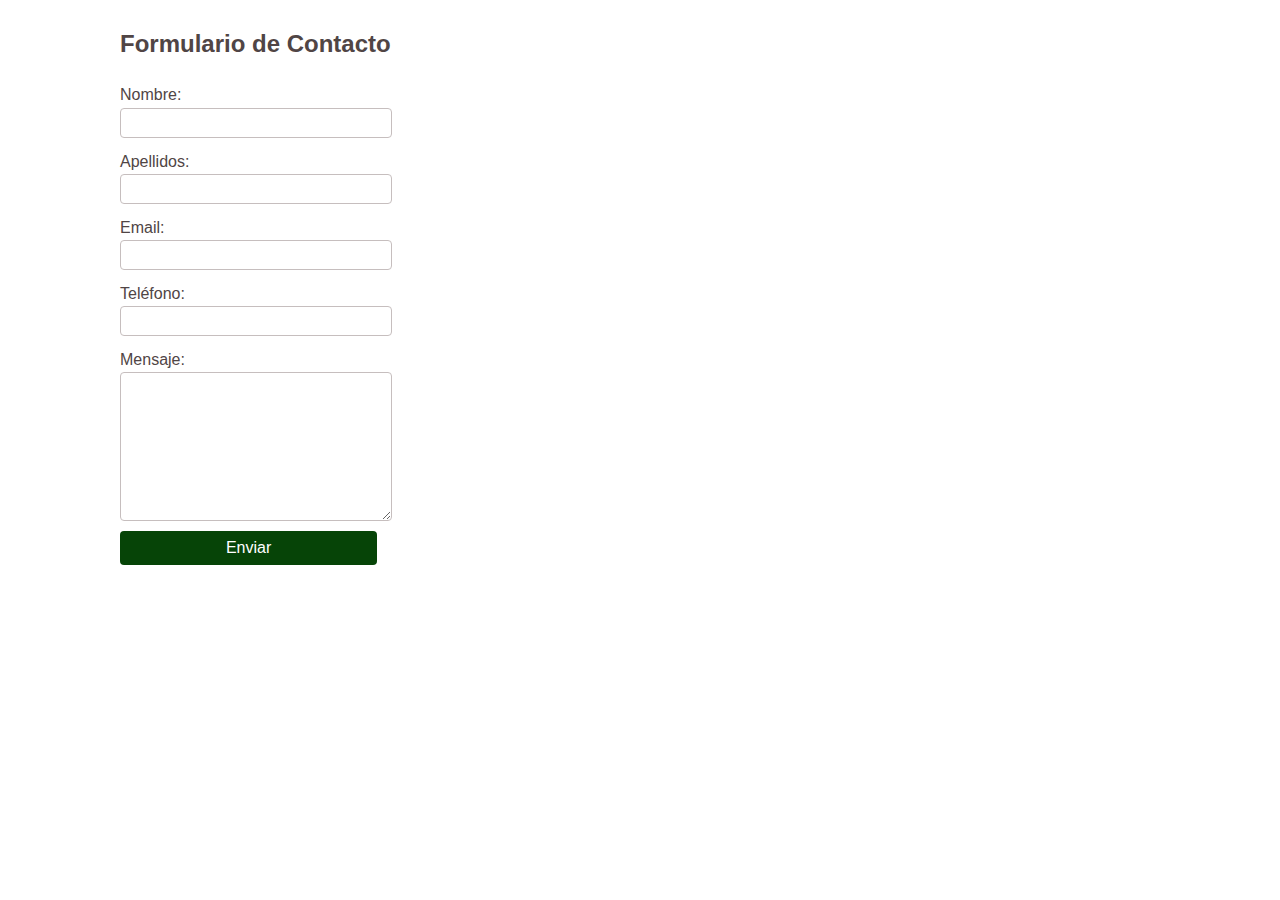
==== paginas/formulario.html @ 3073ed87 "Commit inicial" ====
<!DOCTYPE html>
<html lang="en">
<head>
    <meta charset="UTF-8">
    <meta name="viewport" content="width=device-width, initial-scale=1.0">
    <title>Document</title>
</head>
<link rel="stylesheet" href="style.css"/>
<body>
    <div class="formulario">
        <h2>Formulario de Contacto</h2>
        <form action="#" method="POST">
          <label for="nombre">Nombre:</label>
          <input type="text" id="nombre" name="nombre" required>
    
          <label for="apellidos">Apellidos:</label>
          <input type="text" id="apellidos" name="apellidos" required>
    
          <label for="email">Email:</label>
          <input type="email" id="email" name="email" required>
    
          <label for="telefono">Teléfono:</label>
          <input type="tel" id="telefono" name="telefono" required>
    
          <label for="mensaje">Mensaje:</label>
          <textarea id="mensaje" name="mensaje" required></textarea>
    
          <button type="submit">Enviar</button>
        </form>
      </div>
           
</body>
</html>
---- paginas/style.css ----
.formulario {
    font-family:"poppins",sans-serif;
     display: flex;
     flex-direction: column;
     height: 35em;
     justify-content: center;
     align-items: start;
     background-color: white;
     padding-left: 7em;
     color: rgb(80, 69, 69);
   
  
  }

 /* h2 {
    text-align: center;
  }
*/
  label {
    display: block;
    /*margin: 10px 0 5px;*/
    margin:0.5em 0 0.2em;
  }

  input, textarea {
    width: 100%;
    padding: 0.5em;
    margin-bottom: 0.5em;
    border: 1px solid #c6bebe;
    border-radius: 4px;
  }

  textarea {
    /*resize: vertical;*/
    height: 10em;
  }

  button {
    width: 100%;
    padding: 0.5em;
    background-color: #064407;
    color: white;
    border: none;
    border-radius: 4px;
    cursor: pointer;
    font-size: 1em;
  }

  button:hover {
    background-color: #082f10;
  }
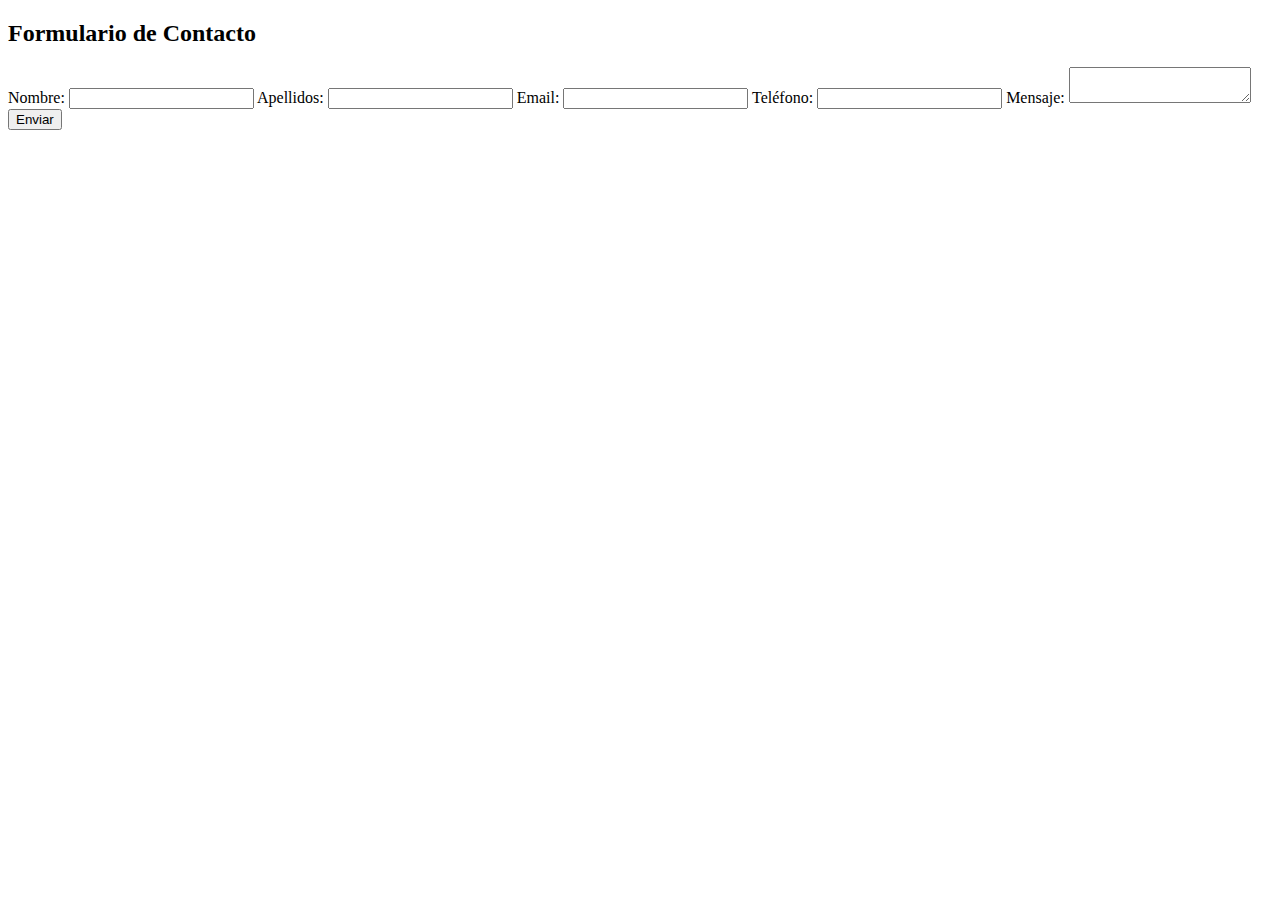
==== commit 7cb5c789: "Commit inicial rama" ====
--- a/paginas/formulario.html
+++ b/paginas/formulario.html
@@ -3,7 +3,7 @@
 <head>
     <meta charset="UTF-8">
     <meta name="viewport" content="width=device-width, initial-scale=1.0">
-    <title>Document</title>
+    <title>Formulario</title>
 </head>
 <link rel="stylesheet" href="style.css"/>
 <body>
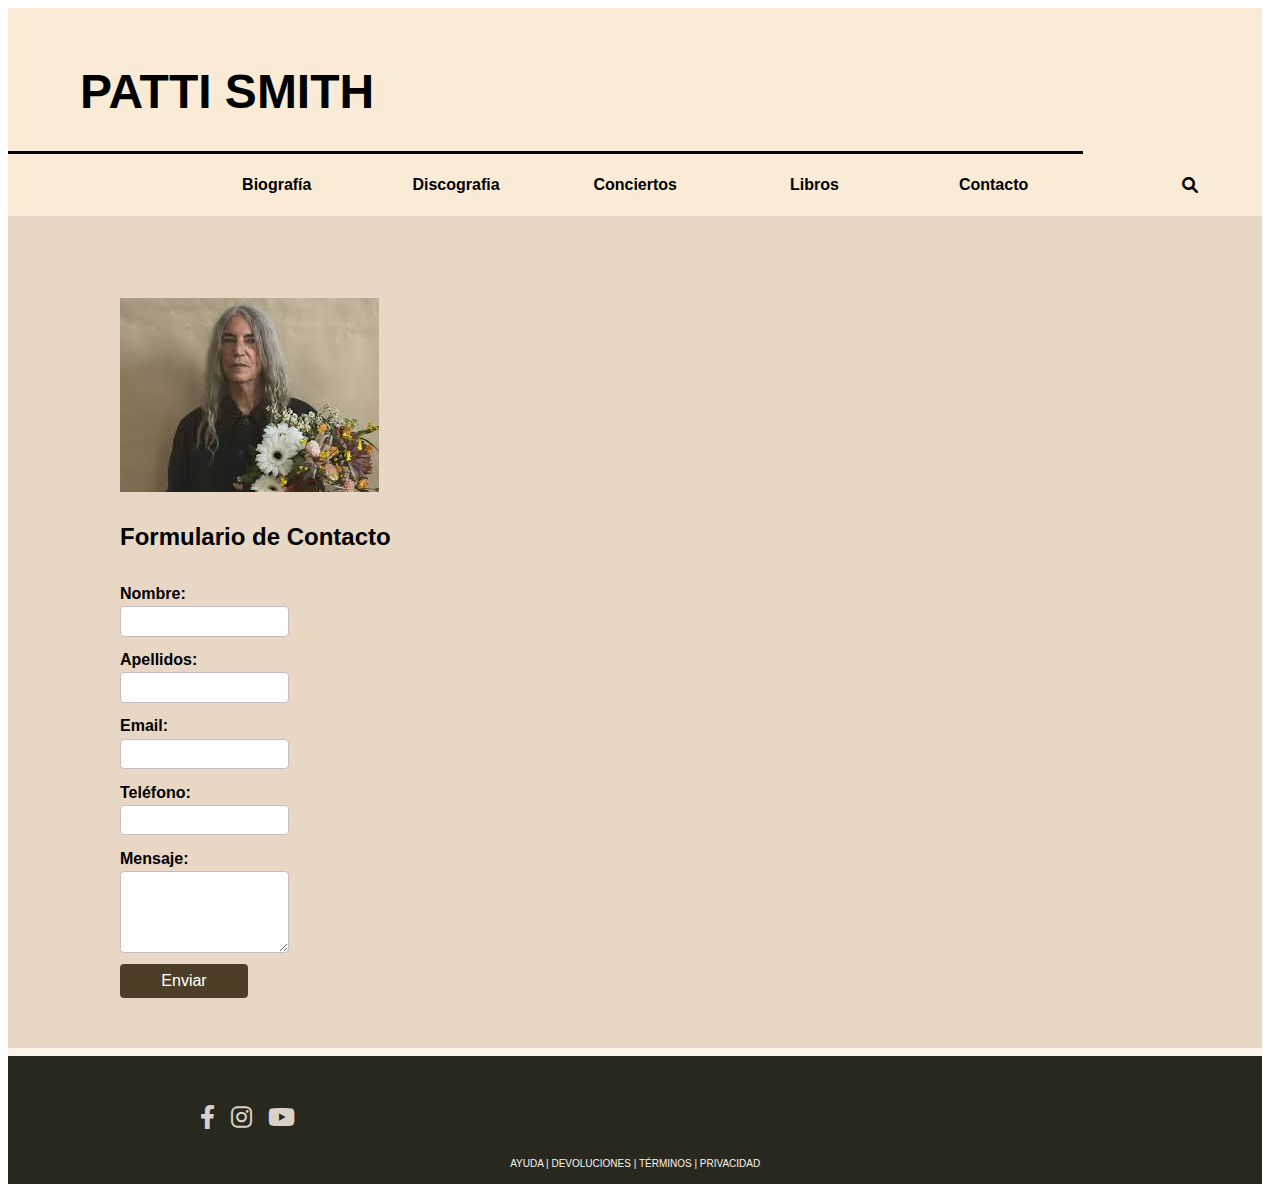
==== commit 596414e0: "cambios formularios" ====
--- a/paginas/formulario.html
+++ b/paginas/formulario.html
@@ -3,12 +3,26 @@
 <head>
     <meta charset="UTF-8">
     <meta name="viewport" content="width=device-width, initial-scale=1.0">
-    <title>Formulario</title>
+    <title>Document</title>
 </head>
 <link rel="stylesheet" href="style.css"/>
+<link rel="stylesheet" href="https://cdnjs.cloudflare.com/ajax/libs/font-awesome/6.0.0-beta3/css/all.min.css">
+
+<link href="https://cdnjs.cloudflare.com/ajax/libs/font-awesome/6.0.0-beta3/css/all.min.css" rel="stylesheet">
 <body>
+  <div class="contenedor">
+    <div class="cabecera0">
+        <div class="cabecera cabecera1"><h1><strong>PATTI SMITH</strong></h1></div>
+        <div class="cabecera cabecera2"><strong>Biografía</strong></div>
+        <div class="cabecera cabecera3"><p><strong>Discografia</strong></p></div>
+        <div class="cabecera cabecera4"><strong>Conciertos</strong></div>
+        <div class="cabecera cabecera5"><strong>Libros</strong></div>
+        <div class="cabecera cabecera6"><strong>Contacto</strong></div>
+        <div class="cabecera cabecera7"><i class="fas fa-search"></i></div>
+    </div>
     <div class="formulario">
-        <h2>Formulario de Contacto</h2>
+      <div class="bio fotobio"><img src="pattiflores.jpg" alt=""></div>
+      <h2>Formulario de Contacto</h2>
         <form action="#" method="POST">
           <label for="nombre">Nombre:</label>
           <input type="text" id="nombre" name="nombre" required>
@@ -27,7 +41,29 @@
     
           <button type="submit">Enviar</button>
         </form>
+        
       </div>
+      <div class="footer">
+
+        <div class="foot1">
+          <div class="social-icons">
+            <!-- Facebook -->
+            <div class= icon1><a href="https://www.facebook.com" target="_blank">
+                <i class="fab fa-facebook-f"></i>
+            </a></div>
+            <!-- Instagram -->
+            <div class= icon2> <a href="https://www.instagram.com" target="_blank">
+                <i class="fab fa-instagram"></i>
+            </a></div>
+            <!-- YouTube -->
+            <div class= icon3><a href="https://www.youtube.com" target="_blank">
+                <i class="fab fa-youtube"></i>
+            </a></div>
+        </div>
+        </div>
+        <div class="foot2"><p>AYUDA   |   DEVOLUCIONES   |   TÉRMINOS   |   PRIVACIDAD  </p>  </div>
+        
+        </div>
            
 </body>
 </html>--- a/paginas/style.css
+++ b/paginas/style.css
@@ -0,0 +1,217 @@
+
+.contenedor{
+  display: grid;
+  width: 98vw;
+  height: 98vh;
+  background-color: rgb(213, 206, 197);
+  
+}
+
+.cabecera0{
+  display: grid;
+  width: 100%;
+  height: 13em;
+  grid-template-columns: 1fr 1fr 1fr 1fr 1fr 1fr 1fr;
+  grid-template-rows: 2fr 1fr ;
+  background-color: antiquewhite;
+  
+}
+
+.cabecera1{
+  display: grid;
+  grid-column-start: 1;
+  grid-column-end: 7;
+  grid-row-start: 1;
+  grid-row-end: 2;
+  align-items: center;
+  padding-top: 1em;
+  padding-left: 3em;  
+  font-size: x-large;
+  border-bottom: solid;   
+  font-family:"poppins",sans-serif;
+
+}
+.cabecera2{
+display: grid;
+grid-column-start: 2;
+grid-column-end: 3;
+grid-row-start: 2;
+grid-column-end: 3;
+align-items: center;
+justify-content: center;
+font-family:"poppins",sans-serif;
+
+}
+
+
+.cabecera3{
+  display: grid;
+  grid-row-start: 2;
+  grid-column-end: 3;
+  grid-column-start: 3;
+  grid-column-end: 4;
+  align-items: center;
+  justify-content: center;
+  font-family:"poppins",sans-serif;
+  
+}
+.cabecera4{
+  display: grid;
+  grid-row-start: 2;
+  grid-column-end: 3;
+  grid-column-start: 4;
+  grid-column-end: 5;
+  align-items: center;
+  justify-content: center;
+  font-family:"poppins",sans-serif;
+  
+}
+.cabecera5{
+  display: grid;
+  grid-row-start: 2;
+  grid-column-end: 3;
+  grid-column-start: 5;
+  grid-column-end: 6;
+  align-items: center;
+  justify-content: center;
+  font-family:"poppins",sans-serif;  
+}
+.cabecera6{
+  display: grid;
+  grid-row-start: 2;
+  grid-column-end: 3;
+  grid-column-start: 6;
+  grid-column-end: 7;
+  align-items: center;
+  justify-content: center;
+  font-family:"poppins",sans-serif;
+  
+}
+.cabecera7{
+  display: grid;
+  grid-row-start: 2;
+  grid-column-end: 3;
+  grid-column-start: 7;
+  grid-column-end: 8;
+  align-items: center;
+  justify-content: end;
+  padding-right: 4em;
+  font-family:"poppins",sans-serif;
+}
+
+
+.formulario {
+    font-family:"poppins",sans-serif;
+     display: flex;
+     flex-direction: column;
+     height: 50em;
+     justify-content: center;
+     align-items: start;
+    padding-left: 7em;
+     background-color: rgb(232, 215, 196);
+     padding-left: 7em;;
+     padding-top: 2em;
+     gap: 0.4em;  
+     font-family:"poppins",sans-serif;
+     font-weight: bold;
+  }
+
+ /* h2 {
+    text-align: center;
+  }
+*/
+  label {
+    display: block;
+    /*margin: 10px 0 5px;*/
+    margin:0.5em 0 0.2em;
+  }
+
+  input, textarea {
+    width: 60%;
+    padding: 0.5em;
+    margin-bottom: 0.5em;
+    border: 1px solid #c6bebe;
+    border-radius: 4px;
+  }
+
+  textarea {
+    /*resize: vertical;*/
+    height: 5em;
+  }
+
+  button {
+    width: 50%;
+    padding: 0.5em;
+    background-color: #4d3f27;
+    color: white;
+    border: none;
+    border-radius: 4px;
+    cursor: pointer;
+    font-size: 1em;
+  }
+
+  button:hover {
+    background-color: #082f10;
+  }
+
+  .footer{
+ 
+    display: flex;
+    flex-direction: column;
+    background-color:  rgb(40, 40, 30);
+    border-top: 0.5em solid ;
+    border-color:   rgb(251, 244, 237);
+    font-family: "poppins",sans-serif;
+    height: 8em;
+    
+    
+}
+
+
+.foot1{
+  display: flex;
+  flex-direction: row;
+  justify-content: start;
+  align-items: start;
+  padding-left: 4em;
+  padding-top: 3em;;
+  padding-bottom: 1em;
+}
+.foot2{
+
+  display: flex;
+  flex-direction: row;
+  color:  rgb(251, 244, 237);
+  font-family: "poppins",sans-serif;
+  font-size: x-small;
+  justify-content: center;
+  align-items: center;
+
+
+ 
+}
+.social-icons {
+  display: flex;
+  flex-direction: row;
+  gap: 1em;
+  padding-left: 8em;
+  
+}
+
+.social-icons a {
+  font-size: 1.5em;  
+  color:  rgb(217, 209, 199);
+  text-decoration: none;  
+  transition: color 0.3s ease;  
+}
+
+ .social-icons .icon1 a:hover {
+  color: #0073e6;  
+}
+.social-icons .icon2 a:hover {
+  color: #ba448f;  
+}
+
+.social-icons .icon3 a:hover {
+  color: #aa0e19;  
+}
